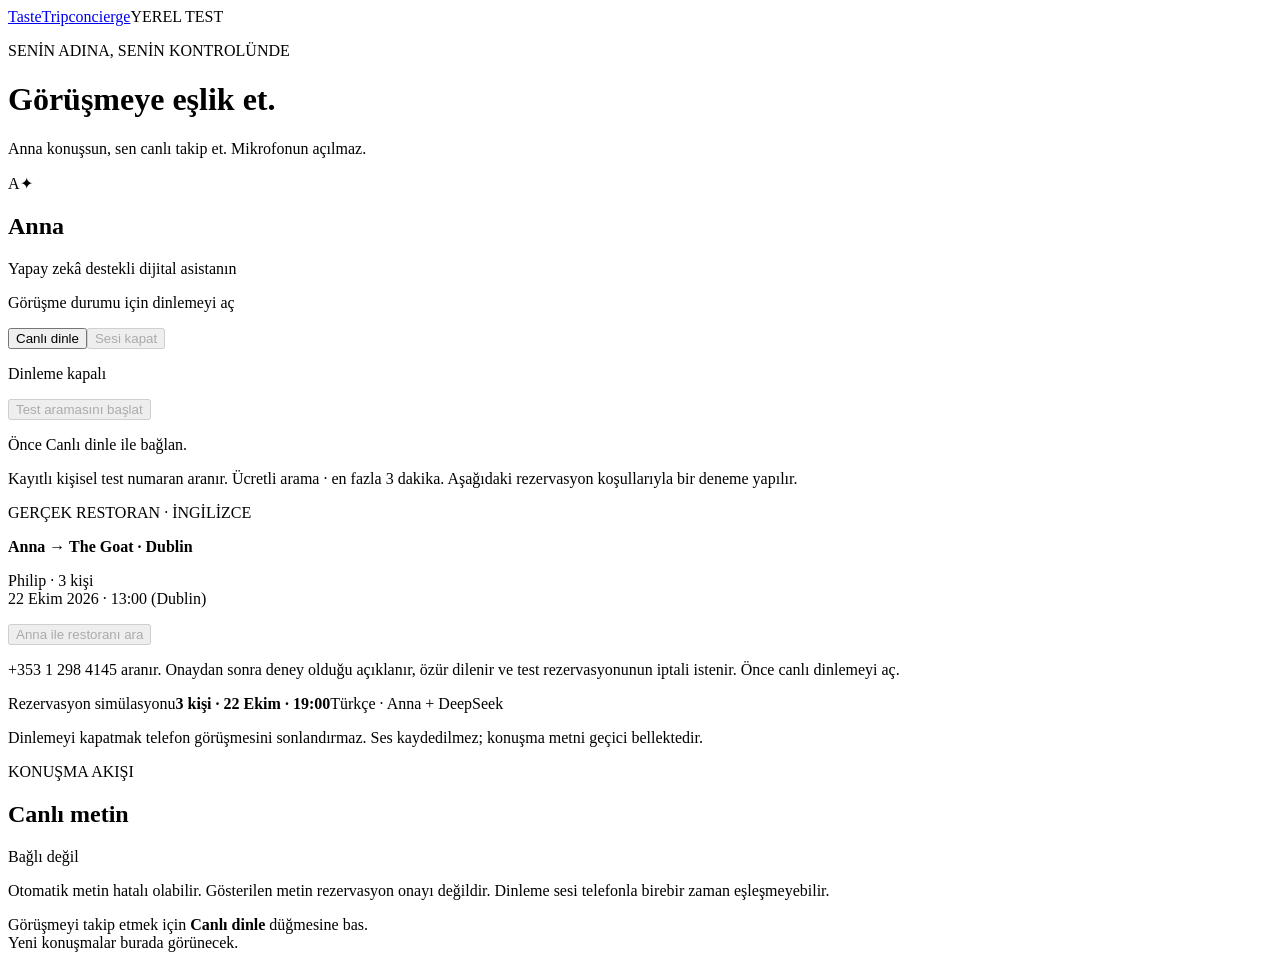
==== app/static/voice-monitor.html @ d4d4d524 "Initial TasteTrip application with conversational travel planning" ====
<!doctype html><html lang="tr"><head><meta charset="utf-8"><meta name="viewport" content="width=device-width,initial-scale=1"><title>TasteTrip · Canlı görüşme</title><link rel="stylesheet" href="/monitor-assets/voice-monitor.css"><script defer src="/monitor-assets/voice-monitor.js"></script></head><body><header><a href="http://localhost:8080/">TasteTrip<span>concierge</span></a><span class="badge">YEREL TEST</span></header><main><div class="intro"><p class="eyebrow">SENİN ADINA, SENİN KONTROLÜNDE</p><h1>Görüşmeye eşlik et.</h1><p>Anna konuşsun, sen canlı takip et. Mikrofonun açılmaz.</p></div><div class="layout"><section class="call-panel"><div class="avatar" aria-hidden="true">A<span>✦</span></div><h2 id="agent-name">Anna</h2><p class="muted">Yapay zekâ destekli dijital asistanın</p><div class="wave" aria-hidden="true"><i></i><i></i><i></i><i></i><i></i><i></i><i></i><i></i><i></i></div><p id="call-status" role="status">Görüşme durumu için dinlemeyi aç</p><div class="controls"><button id="listen">Canlı dinle</button><button id="mute" class="secondary" disabled>Sesi kapat</button></div><button id="disconnect" class="text-button" hidden>Dinlemeyi bitir</button><p id="listener-status" role="status" class="muted">Dinleme kapalı</p><div class="start-call"><button id="start-call" disabled>Test aramasını başlat</button><p id="outbound-status" role="status">Önce Canlı dinle ile bağlan.</p><p class="footnote">Kayıtlı kişisel test numaran aranır. Ücretli arama · en fazla 3 dakika. Aşağıdaki rezervasyon koşullarıyla bir deneme yapılır.</p></div><div class="start-call anna-call"><p class="eyebrow">GERÇEK RESTORAN · İNGİLİZCE</p><strong>Anna → The Goat · Dublin</strong><p>Philip · 3 kişi<br>22 Ekim 2026 · 13:00 (Dublin)</p><button id="start-anna" disabled>Anna ile restoranı ara</button><p class="footnote">+353 1 298 4145 aranır. Onaydan sonra deney olduğu açıklanır, özür dilenir ve test rezervasyonunun iptali istenir. Önce canlı dinlemeyi aç.</p></div><div class="details"><span>Rezervasyon simülasyonu</span><strong>3 kişi · 22 Ekim · 19:00</strong><span>Türkçe · Anna + DeepSeek</span></div><p class="footnote">Dinlemeyi kapatmak telefon görüşmesini sonlandırmaz. Ses kaydedilmez; konuşma metni geçici bellektedir.</p></section><section class="transcript-panel"><div class="panel-heading"><div><p class="eyebrow">KONUŞMA AKIŞI</p><h2>Canlı metin</h2></div><span id="connection" class="connection">Bağlı değil</span></div><p class="footnote">Otomatik metin hatalı olabilir. Gösterilen metin rezervasyon onayı değildir. Dinleme sesi telefonla birebir zaman eşleşmeyebilir.</p><div id="transcript" aria-label="Konuşma metni"><div class="empty">Görüşmeyi takip etmek için <strong>Canlı dinle</strong> düğmesine bas.<br>Yeni konuşmalar burada görünecek.</div></div><p id="error" role="alert"></p></section></div></main></body></html>
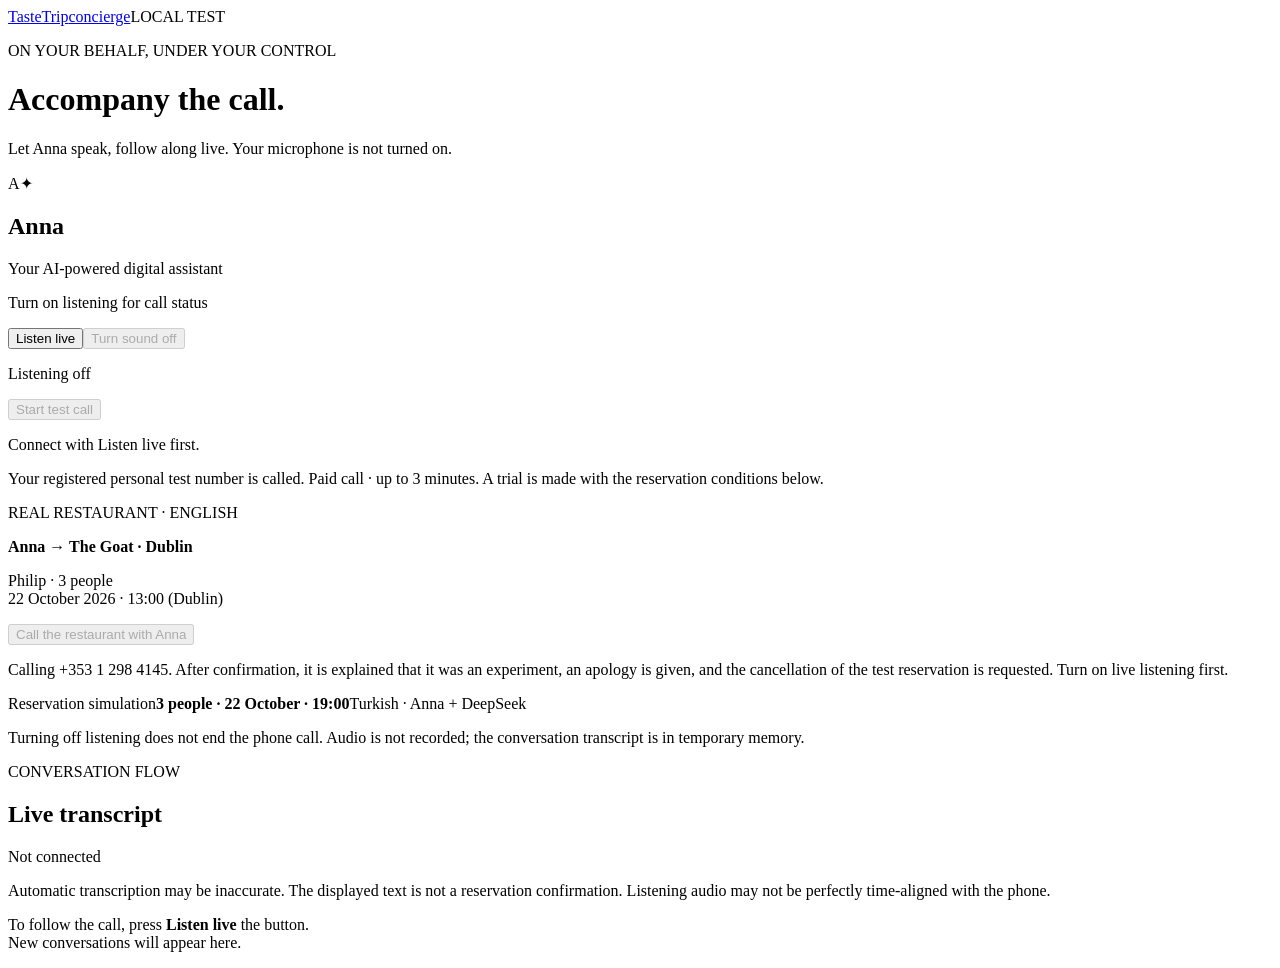
==== commit e28b4042: "Translate all product UI and service errors to English" ====
--- a/app/static/voice-monitor.html
+++ b/app/static/voice-monitor.html
@@ -1 +1 @@
-<!doctype html><html lang="tr"><head><meta charset="utf-8"><meta name="viewport" content="width=device-width,initial-scale=1"><title>TasteTrip · Canlı görüşme</title><link rel="stylesheet" href="/monitor-assets/voice-monitor.css"><script defer src="/monitor-assets/voice-monitor.js"></script></head><body><header><a href="http://localhost:8080/">TasteTrip<span>concierge</span></a><span class="badge">YEREL TEST</span></header><main><div class="intro"><p class="eyebrow">SENİN ADINA, SENİN KONTROLÜNDE</p><h1>Görüşmeye eşlik et.</h1><p>Anna konuşsun, sen canlı takip et. Mikrofonun açılmaz.</p></div><div class="layout"><section class="call-panel"><div class="avatar" aria-hidden="true">A<span>✦</span></div><h2 id="agent-name">Anna</h2><p class="muted">Yapay zekâ destekli dijital asistanın</p><div class="wave" aria-hidden="true"><i></i><i></i><i></i><i></i><i></i><i></i><i></i><i></i><i></i></div><p id="call-status" role="status">Görüşme durumu için dinlemeyi aç</p><div class="controls"><button id="listen">Canlı dinle</button><button id="mute" class="secondary" disabled>Sesi kapat</button></div><button id="disconnect" class="text-button" hidden>Dinlemeyi bitir</button><p id="listener-status" role="status" class="muted">Dinleme kapalı</p><div class="start-call"><button id="start-call" disabled>Test aramasını başlat</button><p id="outbound-status" role="status">Önce Canlı dinle ile bağlan.</p><p class="footnote">Kayıtlı kişisel test numaran aranır. Ücretli arama · en fazla 3 dakika. Aşağıdaki rezervasyon koşullarıyla bir deneme yapılır.</p></div><div class="start-call anna-call"><p class="eyebrow">GERÇEK RESTORAN · İNGİLİZCE</p><strong>Anna → The Goat · Dublin</strong><p>Philip · 3 kişi<br>22 Ekim 2026 · 13:00 (Dublin)</p><button id="start-anna" disabled>Anna ile restoranı ara</button><p class="footnote">+353 1 298 4145 aranır. Onaydan sonra deney olduğu açıklanır, özür dilenir ve test rezervasyonunun iptali istenir. Önce canlı dinlemeyi aç.</p></div><div class="details"><span>Rezervasyon simülasyonu</span><strong>3 kişi · 22 Ekim · 19:00</strong><span>Türkçe · Anna + DeepSeek</span></div><p class="footnote">Dinlemeyi kapatmak telefon görüşmesini sonlandırmaz. Ses kaydedilmez; konuşma metni geçici bellektedir.</p></section><section class="transcript-panel"><div class="panel-heading"><div><p class="eyebrow">KONUŞMA AKIŞI</p><h2>Canlı metin</h2></div><span id="connection" class="connection">Bağlı değil</span></div><p class="footnote">Otomatik metin hatalı olabilir. Gösterilen metin rezervasyon onayı değildir. Dinleme sesi telefonla birebir zaman eşleşmeyebilir.</p><div id="transcript" aria-label="Konuşma metni"><div class="empty">Görüşmeyi takip etmek için <strong>Canlı dinle</strong> düğmesine bas.<br>Yeni konuşmalar burada görünecek.</div></div><p id="error" role="alert"></p></section></div></main></body></html>+<!doctype html><html lang="en"><head><meta charset="utf-8"><meta name="viewport" content="width=device-width,initial-scale=1"><title>TasteTrip · Live call</title><link rel="stylesheet" href="/monitor-assets/voice-monitor.css"><script defer src="/monitor-assets/voice-monitor.js?v=20261028-en-all"></script></head><body><header><a href="http://localhost:8080/">TasteTrip<span>concierge</span></a><span class="badge">LOCAL TEST</span></header><main><div class="intro"><p class="eyebrow">ON YOUR BEHALF, UNDER YOUR CONTROL</p><h1>Accompany the call.</h1><p>Let Anna speak, follow along live. Your microphone is not turned on.</p></div><div class="layout"><section class="call-panel"><div class="avatar" aria-hidden="true">A<span>✦</span></div><h2 id="agent-name">Anna</h2><p class="muted">Your AI-powered digital assistant</p><div class="wave" aria-hidden="true"><i></i><i></i><i></i><i></i><i></i><i></i><i></i><i></i><i></i></div><p id="call-status" role="status">Turn on listening for call status</p><div class="controls"><button id="listen">Listen live</button><button id="mute" class="secondary" disabled>Turn sound off</button></div><button id="disconnect" class="text-button" hidden>Stop listening</button><p id="listener-status" role="status" class="muted">Listening off</p><div class="start-call"><button id="start-call" disabled>Start test call</button><p id="outbound-status" role="status">Connect with Listen live first.</p><p class="footnote">Your registered personal test number is called. Paid call · up to 3 minutes. A trial is made with the reservation conditions below.</p></div><div class="start-call anna-call"><p class="eyebrow">REAL RESTAURANT · ENGLISH</p><strong>Anna → The Goat · Dublin</strong><p>Philip · 3 people<br>22 October 2026 · 13:00 (Dublin)</p><button id="start-anna" disabled>Call the restaurant with Anna</button><p class="footnote">Calling +353 1 298 4145. After confirmation, it is explained that it was an experiment, an apology is given, and the cancellation of the test reservation is requested. Turn on live listening first.</p></div><div class="details"><span>Reservation simulation</span><strong>3 people · 22 October · 19:00</strong><span>Turkish · Anna + DeepSeek</span></div><p class="footnote">Turning off listening does not end the phone call. Audio is not recorded; the conversation transcript is in temporary memory.</p></section><section class="transcript-panel"><div class="panel-heading"><div><p class="eyebrow">CONVERSATION FLOW</p><h2>Live transcript</h2></div><span id="connection" class="connection">Not connected</span></div><p class="footnote">Automatic transcription may be inaccurate. The displayed text is not a reservation confirmation. Listening audio may not be perfectly time-aligned with the phone.</p><div id="transcript" aria-label="Conversation transcript"><div class="empty">To follow the call, press <strong>Listen live</strong> the button.<br>New conversations will appear here.</div></div><p id="error" role="alert"></p></section></div></main></body></html>
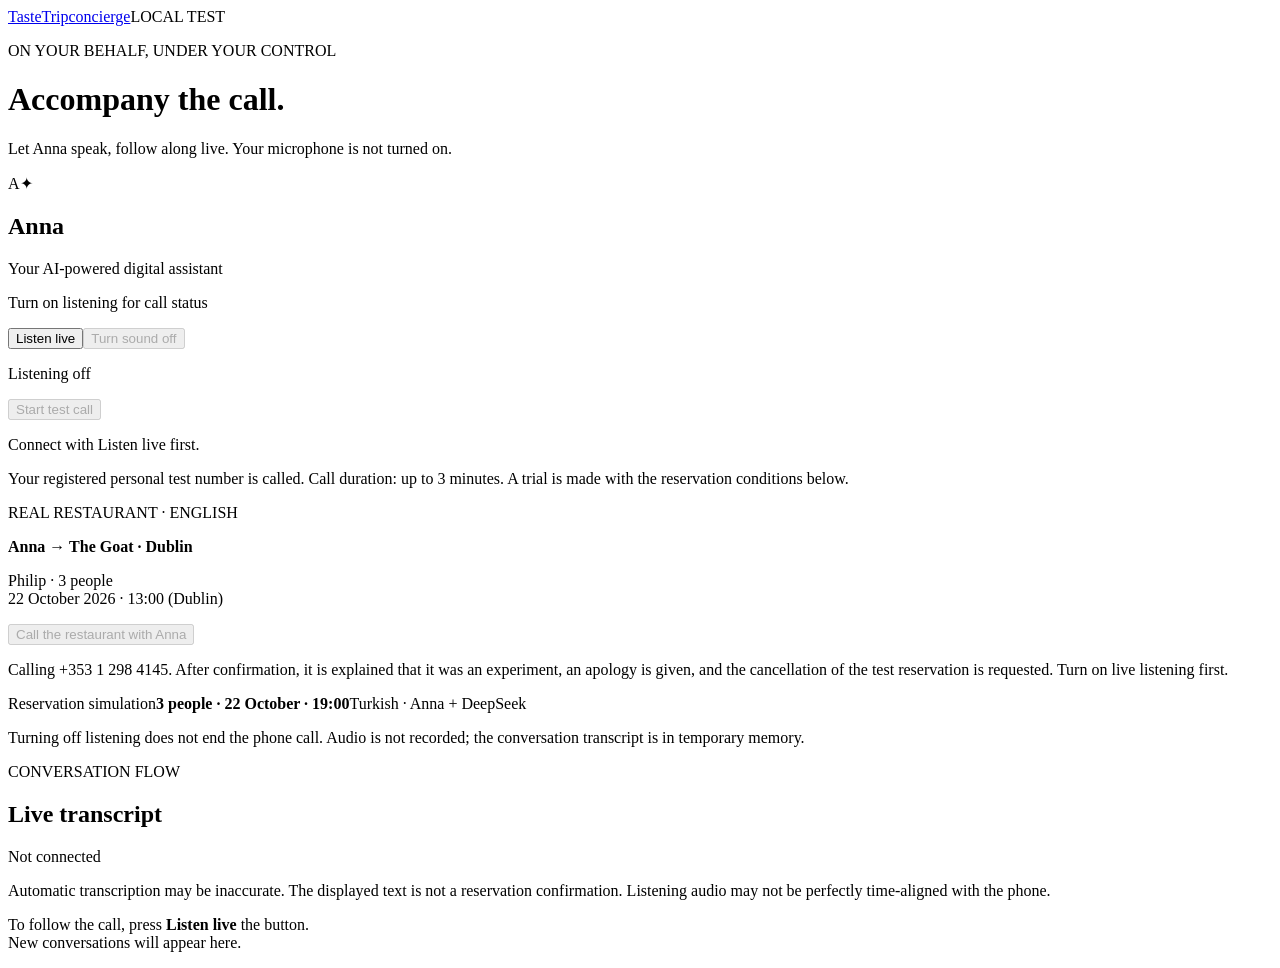
==== commit 852b6ec3: "Remove fee copy and attribute Qloo recommendations" ====
--- a/app/static/voice-monitor.html
+++ b/app/static/voice-monitor.html
@@ -1 +1 @@
-<!doctype html><html lang="en"><head><meta charset="utf-8"><meta name="viewport" content="width=device-width,initial-scale=1"><title>TasteTrip · Live call</title><link rel="stylesheet" href="/monitor-assets/voice-monitor.css"><script defer src="/monitor-assets/voice-monitor.js?v=20261028-en-all"></script></head><body><header><a href="http://localhost:8080/">TasteTrip<span>concierge</span></a><span class="badge">LOCAL TEST</span></header><main><div class="intro"><p class="eyebrow">ON YOUR BEHALF, UNDER YOUR CONTROL</p><h1>Accompany the call.</h1><p>Let Anna speak, follow along live. Your microphone is not turned on.</p></div><div class="layout"><section class="call-panel"><div class="avatar" aria-hidden="true">A<span>✦</span></div><h2 id="agent-name">Anna</h2><p class="muted">Your AI-powered digital assistant</p><div class="wave" aria-hidden="true"><i></i><i></i><i></i><i></i><i></i><i></i><i></i><i></i><i></i></div><p id="call-status" role="status">Turn on listening for call status</p><div class="controls"><button id="listen">Listen live</button><button id="mute" class="secondary" disabled>Turn sound off</button></div><button id="disconnect" class="text-button" hidden>Stop listening</button><p id="listener-status" role="status" class="muted">Listening off</p><div class="start-call"><button id="start-call" disabled>Start test call</button><p id="outbound-status" role="status">Connect with Listen live first.</p><p class="footnote">Your registered personal test number is called. Paid call · up to 3 minutes. A trial is made with the reservation conditions below.</p></div><div class="start-call anna-call"><p class="eyebrow">REAL RESTAURANT · ENGLISH</p><strong>Anna → The Goat · Dublin</strong><p>Philip · 3 people<br>22 October 2026 · 13:00 (Dublin)</p><button id="start-anna" disabled>Call the restaurant with Anna</button><p class="footnote">Calling +353 1 298 4145. After confirmation, it is explained that it was an experiment, an apology is given, and the cancellation of the test reservation is requested. Turn on live listening first.</p></div><div class="details"><span>Reservation simulation</span><strong>3 people · 22 October · 19:00</strong><span>Turkish · Anna + DeepSeek</span></div><p class="footnote">Turning off listening does not end the phone call. Audio is not recorded; the conversation transcript is in temporary memory.</p></section><section class="transcript-panel"><div class="panel-heading"><div><p class="eyebrow">CONVERSATION FLOW</p><h2>Live transcript</h2></div><span id="connection" class="connection">Not connected</span></div><p class="footnote">Automatic transcription may be inaccurate. The displayed text is not a reservation confirmation. Listening audio may not be perfectly time-aligned with the phone.</p><div id="transcript" aria-label="Conversation transcript"><div class="empty">To follow the call, press <strong>Listen live</strong> the button.<br>New conversations will appear here.</div></div><p id="error" role="alert"></p></section></div></main></body></html>+<!doctype html><html lang="en"><head><meta charset="utf-8"><meta name="viewport" content="width=device-width,initial-scale=1"><title>TasteTrip · Live call</title><link rel="stylesheet" href="/monitor-assets/voice-monitor.css"><script defer src="/monitor-assets/voice-monitor.js?v=20261029-qloo-attribution"></script></head><body><header><a href="http://localhost:8080/">TasteTrip<span>concierge</span></a><span class="badge">LOCAL TEST</span></header><main><div class="intro"><p class="eyebrow">ON YOUR BEHALF, UNDER YOUR CONTROL</p><h1>Accompany the call.</h1><p>Let Anna speak, follow along live. Your microphone is not turned on.</p></div><div class="layout"><section class="call-panel"><div class="avatar" aria-hidden="true">A<span>✦</span></div><h2 id="agent-name">Anna</h2><p class="muted">Your AI-powered digital assistant</p><div class="wave" aria-hidden="true"><i></i><i></i><i></i><i></i><i></i><i></i><i></i><i></i><i></i></div><p id="call-status" role="status">Turn on listening for call status</p><div class="controls"><button id="listen">Listen live</button><button id="mute" class="secondary" disabled>Turn sound off</button></div><button id="disconnect" class="text-button" hidden>Stop listening</button><p id="listener-status" role="status" class="muted">Listening off</p><div class="start-call"><button id="start-call" disabled>Start test call</button><p id="outbound-status" role="status">Connect with Listen live first.</p><p class="footnote">Your registered personal test number is called. Call duration: up to 3 minutes. A trial is made with the reservation conditions below.</p></div><div class="start-call anna-call"><p class="eyebrow">REAL RESTAURANT · ENGLISH</p><strong>Anna → The Goat · Dublin</strong><p>Philip · 3 people<br>22 October 2026 · 13:00 (Dublin)</p><button id="start-anna" disabled>Call the restaurant with Anna</button><p class="footnote">Calling +353 1 298 4145. After confirmation, it is explained that it was an experiment, an apology is given, and the cancellation of the test reservation is requested. Turn on live listening first.</p></div><div class="details"><span>Reservation simulation</span><strong>3 people · 22 October · 19:00</strong><span>Turkish · Anna + DeepSeek</span></div><p class="footnote">Turning off listening does not end the phone call. Audio is not recorded; the conversation transcript is in temporary memory.</p></section><section class="transcript-panel"><div class="panel-heading"><div><p class="eyebrow">CONVERSATION FLOW</p><h2>Live transcript</h2></div><span id="connection" class="connection">Not connected</span></div><p class="footnote">Automatic transcription may be inaccurate. The displayed text is not a reservation confirmation. Listening audio may not be perfectly time-aligned with the phone.</p><div id="transcript" aria-label="Conversation transcript"><div class="empty">To follow the call, press <strong>Listen live</strong> the button.<br>New conversations will appear here.</div></div><p id="error" role="alert"></p></section></div></main></body></html>
